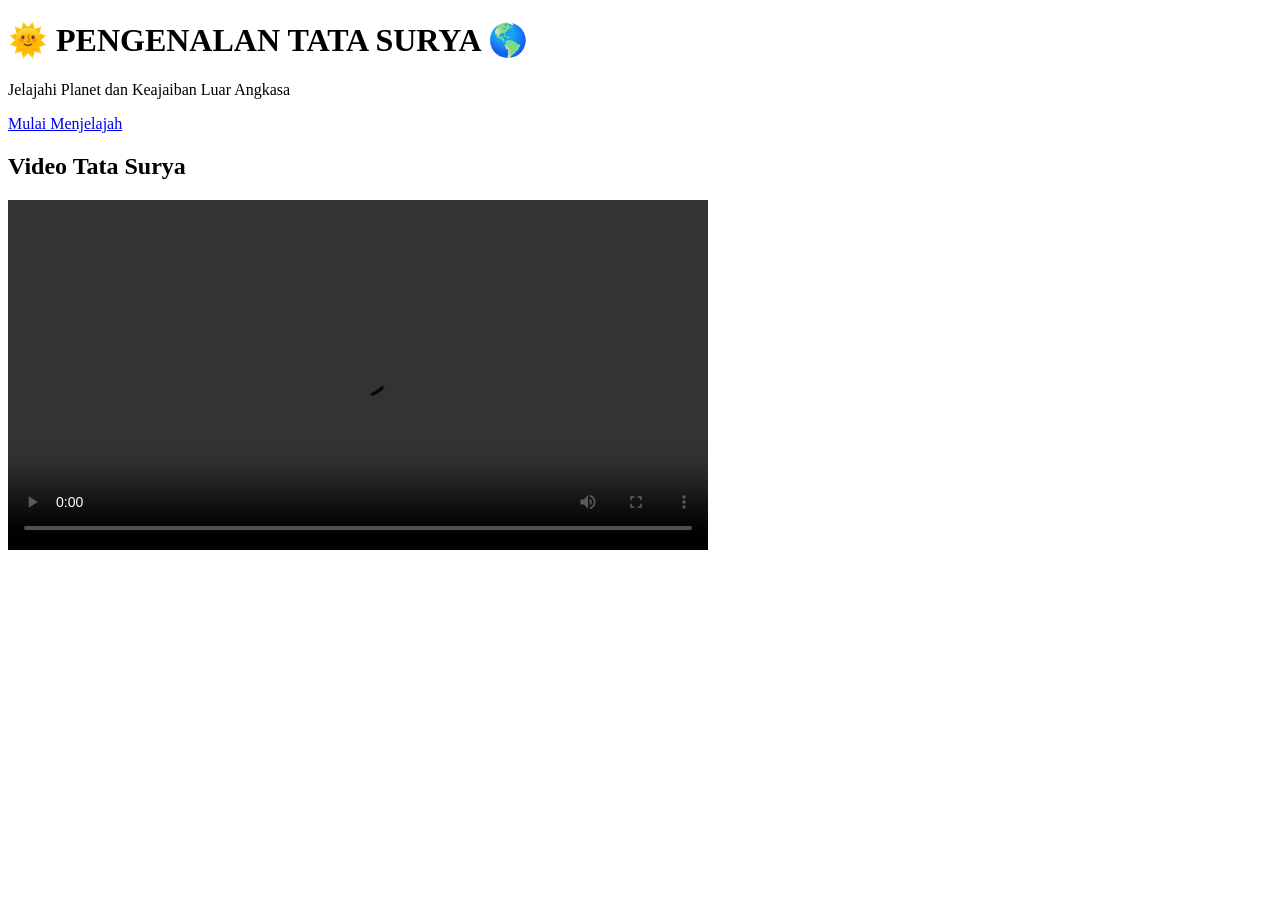
==== index.html @ 4a75e192 "Create index.html" ====
<!DOCTYPE html>
<html lang="id">
<head>
<meta charset="UTF-8">
<meta name="viewport" content="width=device-width, initial-scale=1.0">
<title>Pengenalan Tata Surya</title>

<link rel="stylesheet" href="style.css">
</head>
<body>

<audio autoplay loop>
    <source src="assets/space.mp3" type="audio/mpeg">
</audio>

<div class="stars"></div>

<header>
    <h1>🌞 PENGENALAN TATA SURYA 🌎</h1>
    <p>Jelajahi Planet dan Keajaiban Luar Angkasa</p>

    <a href="planet.html" class="btn">
        Mulai Menjelajah
    </a>
</header>

<section class="video-section">

    <h2>Video Tata Surya</h2>

    <video controls width="700">
        <source src="assets/solar.mp4" type="video/mp4">
    </video>

</section>

<script src="script.js"></script>

</body>
</html>
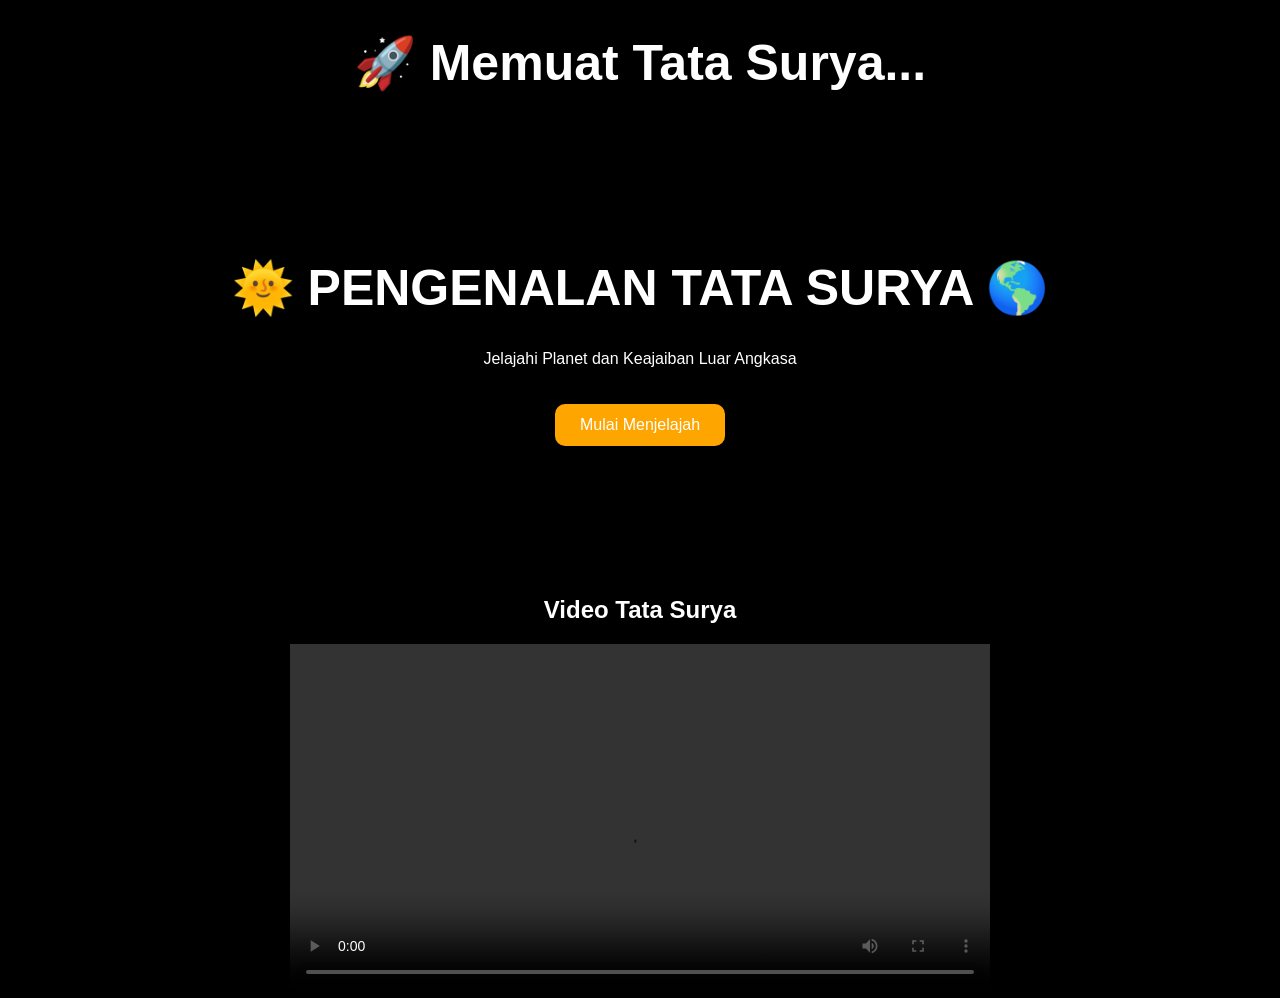
==== commit c188d9e2: "Update index.html" ====
--- a/index.html
+++ b/index.html
@@ -12,6 +12,10 @@
 <audio autoplay loop>
     <source src="assets/space.mp3" type="audio/mpeg">
 </audio>
+
+    <div id="loader">
+    <h1>🚀 Memuat Tata Surya...</h1>
+</div>
 
 <div class="stars"></div>
 
--- a/style.css
+++ b/style.css
@@ -0,0 +1,93 @@
+body{
+    margin:0;
+    color:white;
+    font-family:Arial;
+    text-align:center;
+    background:black;
+    overflow-x:hidden;
+}
+
+.stars{
+    position:fixed;
+    width:100%;
+    height:100%;
+    background:url("assets/stars.gif");
+    background-size:cover;
+    z-index:-1;
+}
+
+header{
+    padding:100px 20px;
+}
+
+h1{
+    font-size:50px;
+    animation: glow 2s infinite alternate;
+}
+
+@keyframes glow{
+    from{
+        text-shadow:0 0 10px yellow;
+    }
+    to{
+        text-shadow:0 0 40px orange;
+    }
+}
+
+.btn{
+    display:inline-block;
+    margin-top:20px;
+    padding:12px 25px;
+    background:orange;
+    color:white;
+    text-decoration:none;
+    border-radius:10px;
+}
+
+.btn:hover{
+    transform:scale(1.1);
+}
+
+.video-section{
+    margin-top:50px;
+}
+
+.planet-container{
+    display:flex;
+    justify-content:center;
+    gap:30px;
+    flex-wrap:wrap;
+    margin-top:50px;
+}
+
+.card{
+    width:220px;
+    background:rgba(255,255,255,0.08);
+    backdrop-filter:blur(10px);
+    border:1px solid rgba(255,255,255,0.2);
+    border-radius:20px;
+    padding:20px;
+    transition:0.5s;
+    cursor:pointer;
+}
+
+.card:hover{
+    transform:translateY(-15px) scale(1.05);
+    box-shadow:0 0 30px rgba(0,255,255,0.8);
+}
+
+.card img{
+    width:140px;
+    height:140px;
+    object-fit:cover;
+    animation:rotatePlanet 15s linear infinite;
+}
+
+@keyframes rotatePlanet{
+    from{
+        transform:rotate(0deg);
+    }
+    to{
+        transform:rotate(360deg);
+    }
+}
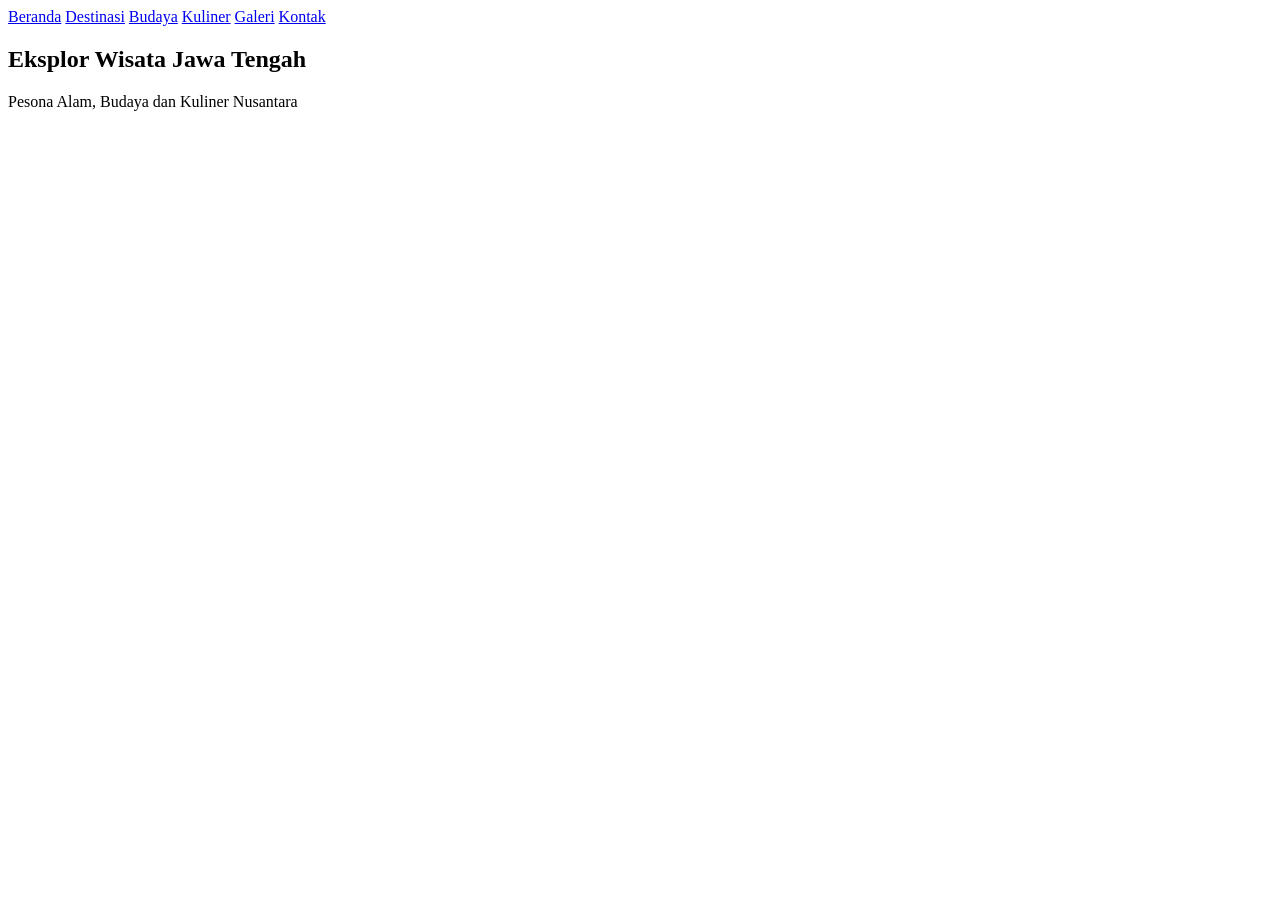
==== commit 9d3bd53a: "Create index.html" ====
--- a/index.html
+++ b/index.html
@@ -1,44 +1,54 @@
 <!DOCTYPE html>
-<html lang="id">
+<html>
 <head>
-<meta charset="UTF-8">
-<meta name="viewport" content="width=device-width, initial-scale=1.0">
-<title>Pengenalan Tata Surya</title>
+<title>Eksplor Wisata Jawa Tengah</title>
 
-<link rel="stylesheet" href="style.css">
+<link rel="stylesheet" href="css/style.css">
+
+<link href="https://unpkg.com/aos@2.3.4/dist/aos.css" rel="stylesheet">
 </head>
+
 <body>
 
 <audio autoplay loop>
-    <source src="assets/space.mp3" type="audio/mpeg">
+<source src="audio/home.mp3" type="audio/mpeg">
 </audio>
 
-    <div id="loader">
-    <h1>🚀 Memuat Tata Surya...</h1>
+<header>
+<nav>
+<a href="index.html">Beranda</a>
+<a href="destinasi.html">Destinasi</a>
+<a href="budaya.html">Budaya</a>
+<a href="kuliner.html">Kuliner</a>
+<a href="galeri.html">Galeri</a>
+<a href="kontak.html">Kontak</a>
+</nav>
+</header>
+
+<section class="hero">
+<div>
+<h1>Eksplor Wisata Jawa Tengah</h1>
+<p>Pesona Alam, Budaya dan Kuliner Nusantara</p>
+</div>
+</section>
+
+<div class="container">
+
+<div class="card" data-aos="fade-up">
+<h2>Selamat Datang</h2>
+
+<p>
+Jawa Tengah memiliki beragam destinasi wisata yang
+menawarkan keindahan alam, sejarah, budaya dan kuliner
+yang menarik untuk dijelajahi.
+</p>
+
 </div>
 
-<div class="stars"></div>
+</div>
 
-<header>
-    <h1>🌞 PENGENALAN TATA SURYA 🌎</h1>
-    <p>Jelajahi Planet dan Keajaiban Luar Angkasa</p>
-
-    <a href="planet.html" class="btn">
-        Mulai Menjelajah
-    </a>
-</header>
-
-<section class="video-section">
-
-    <h2>Video Tata Surya</h2>
-
-    <video controls width="700">
-        <source src="assets/solar.mp4" type="video/mp4">
-    </video>
-
-</section>
-
-<script src="script.js"></script>
+<script src="https://unpkg.com/aos@2.3.4/dist/aos.js"></script>
+<script src="js/script.js"></script>
 
 </body>
 </html>
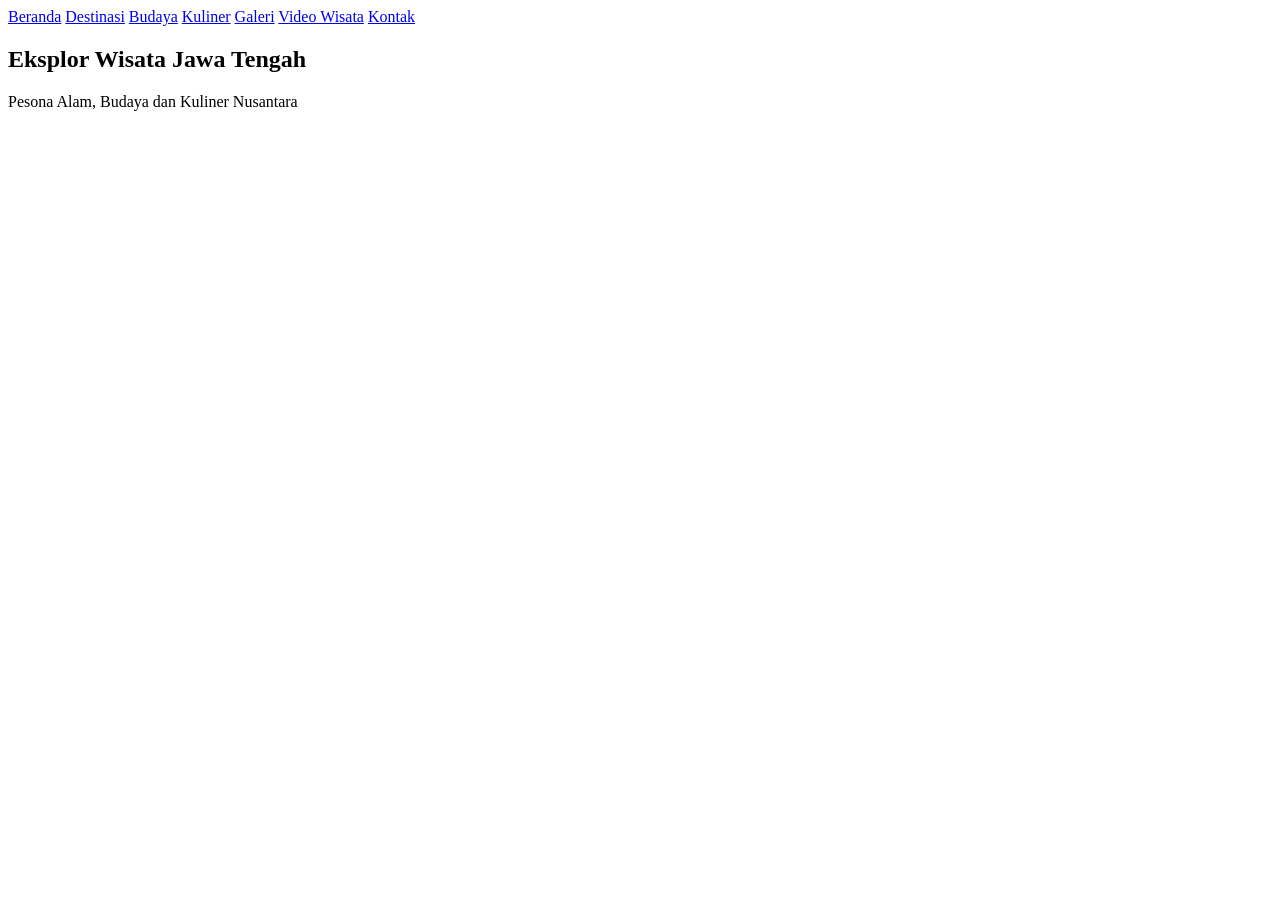
==== commit e7e8525c: "Update index.html" ====
--- a/index.html
+++ b/index.html
@@ -21,6 +21,7 @@
 <a href="budaya.html">Budaya</a>
 <a href="kuliner.html">Kuliner</a>
 <a href="galeri.html">Galeri</a>
+<a href="video.html">Video Wisata</a>
 <a href="kontak.html">Kontak</a>
 </nav>
 </header>
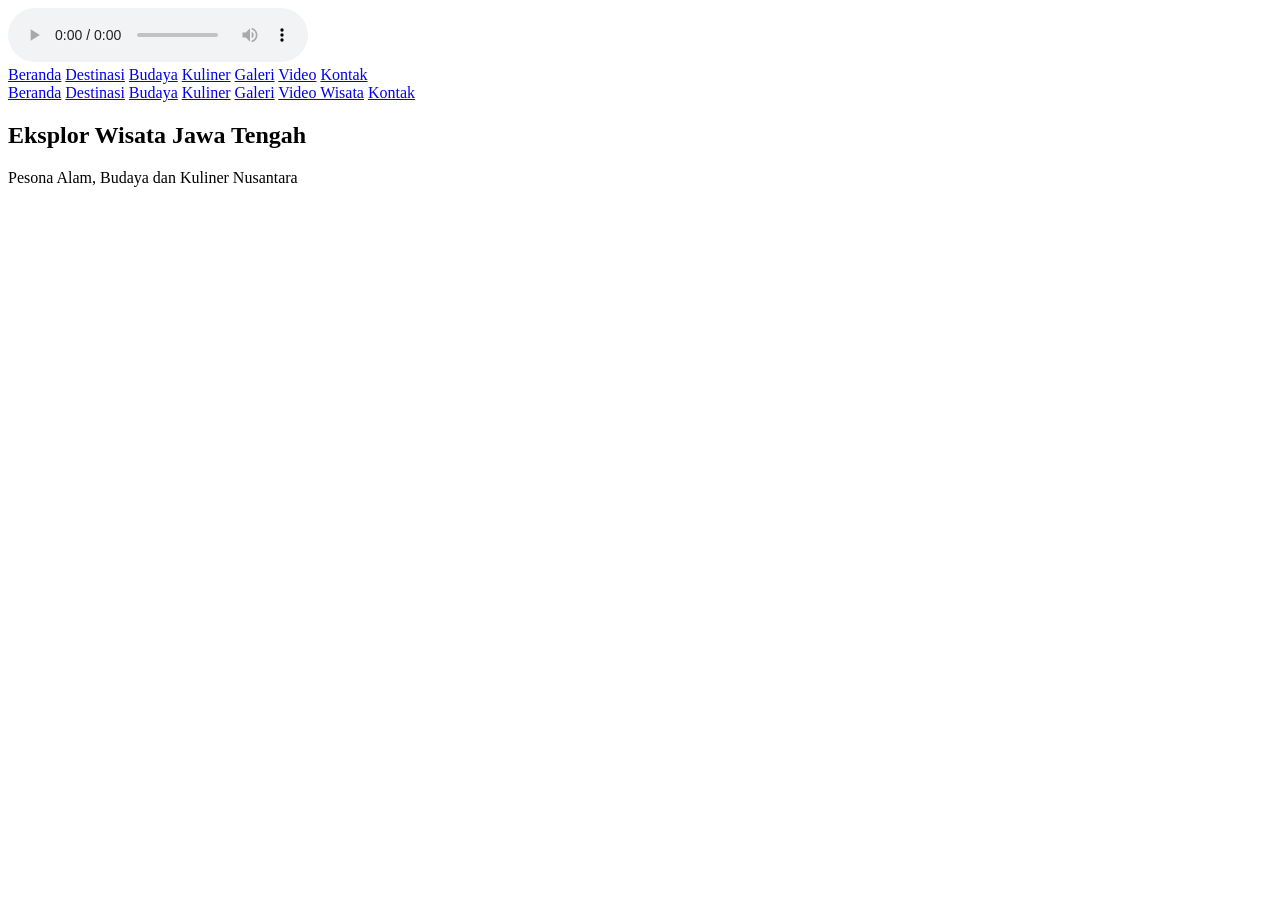
==== commit 4e79d685: "Update index.html" ====
--- a/index.html
+++ b/index.html
@@ -10,8 +10,23 @@
 
 <body>
 
+<audio id="bgMusic" autoplay loop controls>
+    <source src="audio/backsound.mp3" type="audio/mpeg">
+</audio>
+
+<header>
+    <nav>
+        <a href="#beranda">Beranda</a>
+        <a href="#destinasi">Destinasi</a>
+        <a href="#budaya">Budaya</a>
+        <a href="#kuliner">Kuliner</a>
+        <a href="#galeri">Galeri</a>
+        <a href="#video">Video</a>
+        <a href="#kontak">Kontak</a>
+    </nav>
+</header>
 <audio autoplay loop>
-<source src="audio/home.mp3" type="audio/mpeg">
+<source src="audio/backsound.mp3" type="audio/mpeg">
 </audio>
 
 <header>
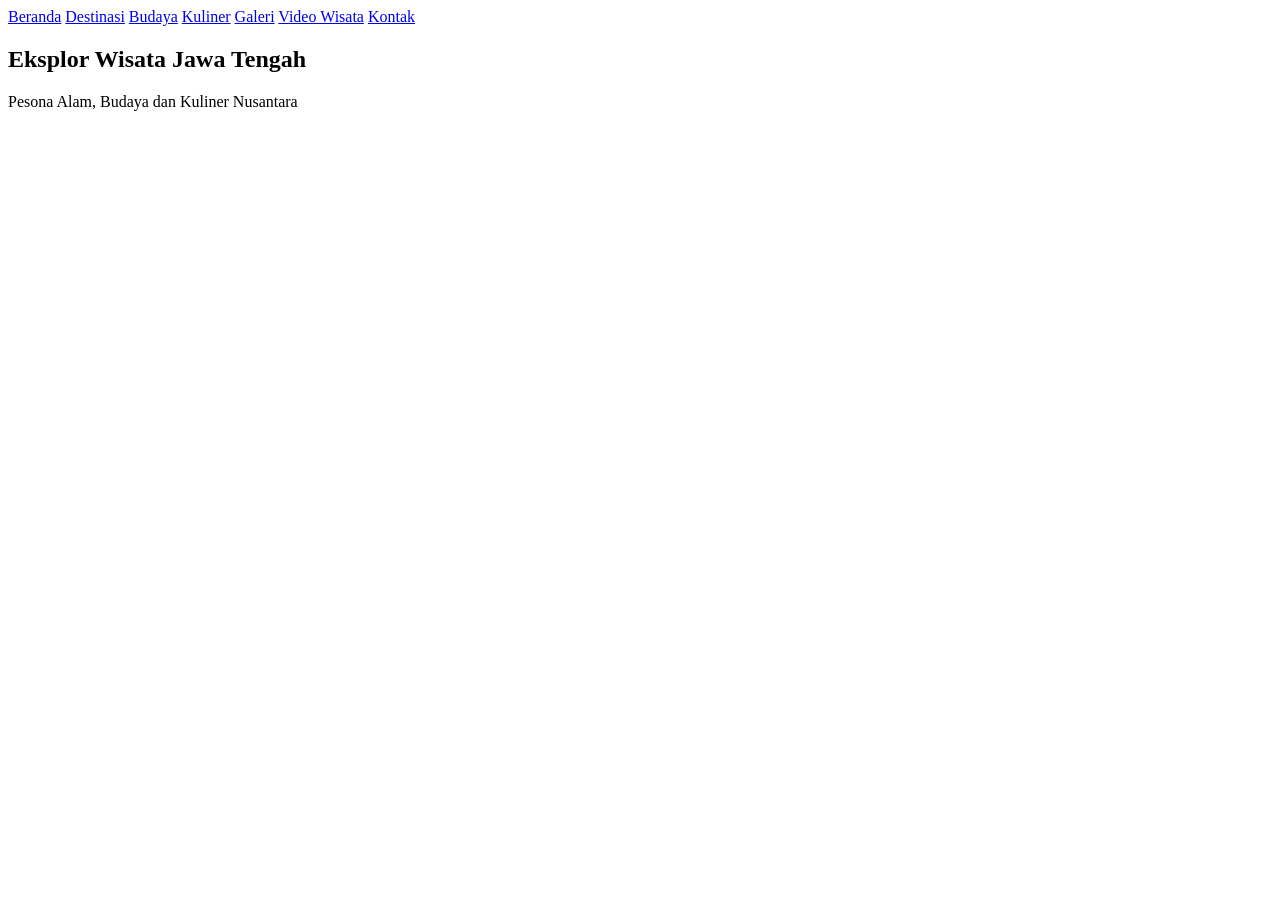
==== commit 1d4aecd5: "Update index.html" ====
--- a/index.html
+++ b/index.html
@@ -9,22 +9,7 @@
 </head>
 
 <body>
-
-<audio id="bgMusic" autoplay loop controls>
-    <source src="audio/backsound.mp3" type="audio/mpeg">
-</audio>
-
-<header>
-    <nav>
-        <a href="#beranda">Beranda</a>
-        <a href="#destinasi">Destinasi</a>
-        <a href="#budaya">Budaya</a>
-        <a href="#kuliner">Kuliner</a>
-        <a href="#galeri">Galeri</a>
-        <a href="#video">Video</a>
-        <a href="#kontak">Kontak</a>
-    </nav>
-</header>
+    
 <audio autoplay loop>
 <source src="audio/backsound.mp3" type="audio/mpeg">
 </audio>
@@ -41,7 +26,7 @@
 </nav>
 </header>
 
-<section class="hero">
+<section id="beranda" class="hero">
 <div>
 <h1>Eksplor Wisata Jawa Tengah</h1>
 <p>Pesona Alam, Budaya dan Kuliner Nusantara</p>
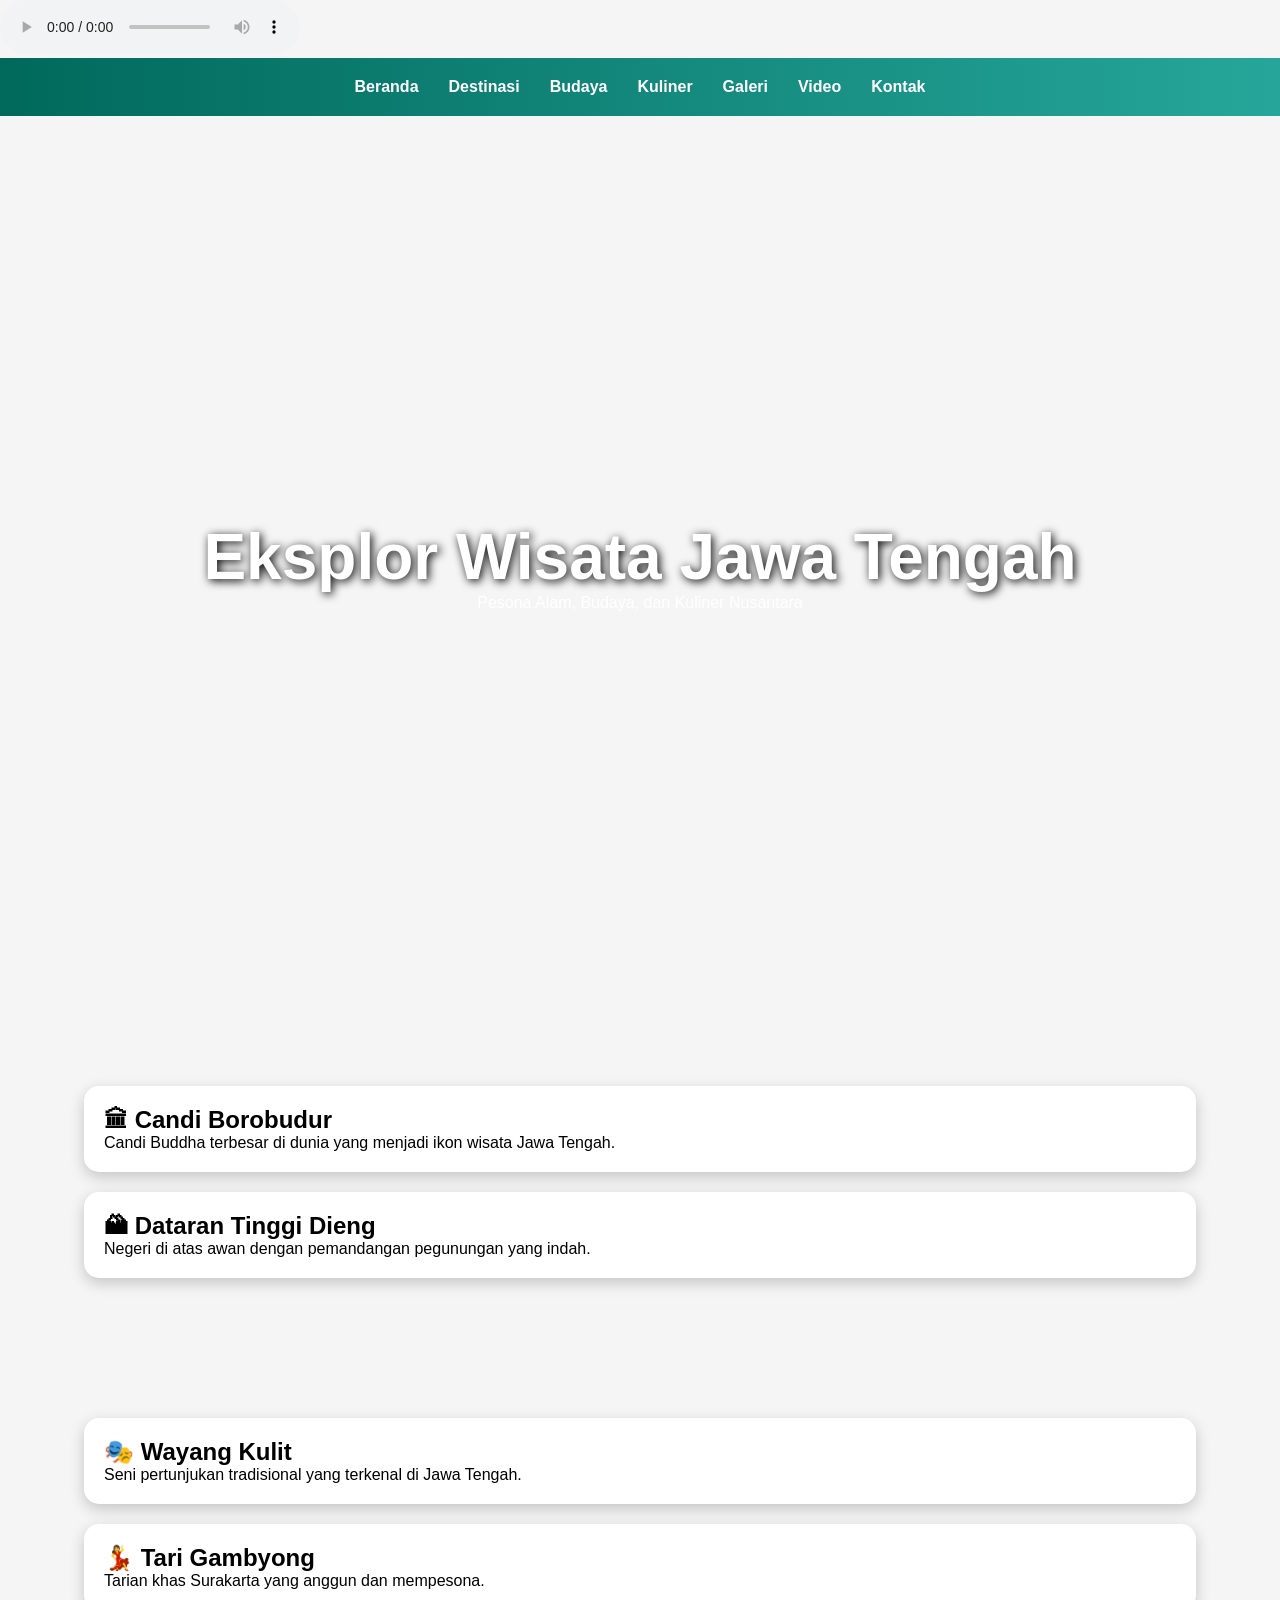
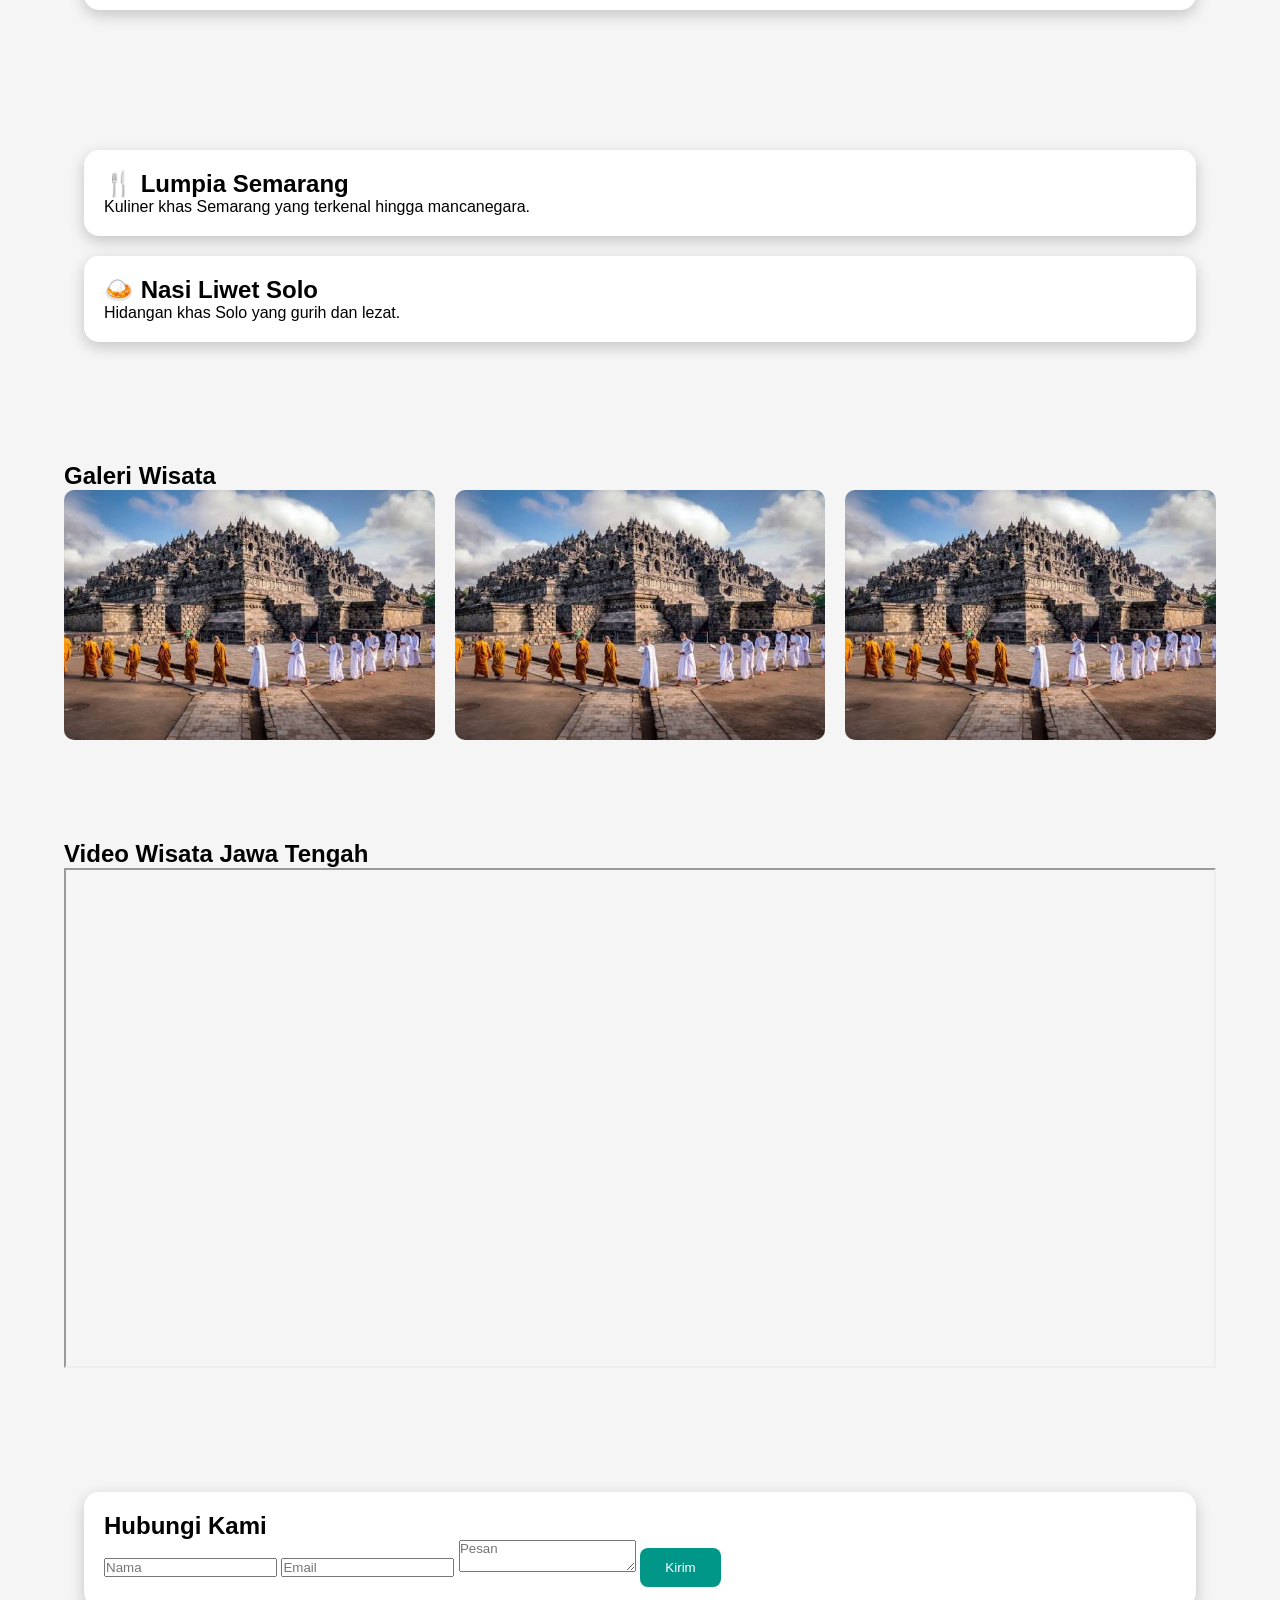
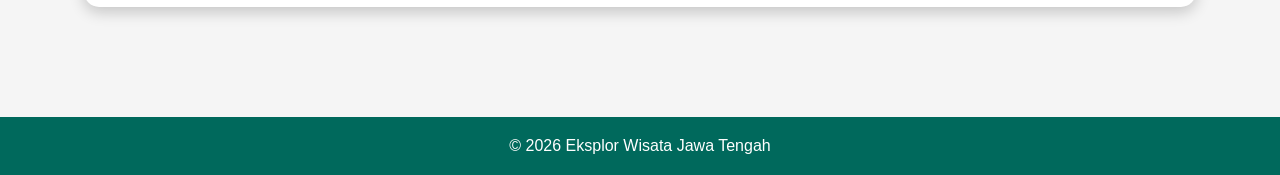
==== commit a09f8be4: "Update index.html" ====
--- a/index.html
+++ b/index.html
@@ -1,55 +1,135 @@
 <!DOCTYPE html>
-<html>
+<html lang="id">
 <head>
+<meta charset="UTF-8">
+<meta name="viewport" content="width=device-width, initial-scale=1.0">
+
 <title>Eksplor Wisata Jawa Tengah</title>
 
-<link rel="stylesheet" href="css/style.css">
+<link rel="stylesheet" href="style.css">
 
-<link href="https://unpkg.com/aos@2.3.4/dist/aos.css" rel="stylesheet">
 </head>
+<body>
 
-<body>
-    
-<audio autoplay loop>
-<source src="audio/backsound.mp3" type="audio/mpeg">
+<!-- Audio -->
+<audio controls autoplay loop>
+    <source src="backsound.mp3" type="audio/mpeg">
 </audio>
 
+<!-- Navbar -->
 <header>
-<nav>
-<a href="index.html">Beranda</a>
-<a href="destinasi.html">Destinasi</a>
-<a href="budaya.html">Budaya</a>
-<a href="kuliner.html">Kuliner</a>
-<a href="galeri.html">Galeri</a>
-<a href="video.html">Video Wisata</a>
-<a href="kontak.html">Kontak</a>
-</nav>
+    <nav>
+        <a href="#beranda">Beranda</a>
+        <a href="#destinasi">Destinasi</a>
+        <a href="#budaya">Budaya</a>
+        <a href="#kuliner">Kuliner</a>
+        <a href="#galeri">Galeri</a>
+        <a href="#video">Video</a>
+        <a href="#kontak">Kontak</a>
+    </nav>
 </header>
 
+<!-- Beranda -->
 <section id="beranda" class="hero">
-<div>
-<h1>Eksplor Wisata Jawa Tengah</h1>
-<p>Pesona Alam, Budaya dan Kuliner Nusantara</p>
-</div>
+    <div>
+        <h1>Eksplor Wisata Jawa Tengah</h1>
+        <p>Pesona Alam, Budaya, dan Kuliner Nusantara</p>
+    </div>
 </section>
 
-<div class="container">
+<!-- Destinasi -->
+<section id="destinasi" class="container">
+    <div class="card">
+        <h2>🏛 Candi Borobudur</h2>
+        <p>
+            Candi Buddha terbesar di dunia yang menjadi ikon wisata Jawa Tengah.
+        </p>
+    </div>
 
-<div class="card" data-aos="fade-up">
-<h2>Selamat Datang</h2>
+    <div class="card">
+        <h2>🏔 Dataran Tinggi Dieng</h2>
+        <p>
+            Negeri di atas awan dengan pemandangan pegunungan yang indah.
+        </p>
+    </div>
+</section>
 
-<p>
-Jawa Tengah memiliki beragam destinasi wisata yang
-menawarkan keindahan alam, sejarah, budaya dan kuliner
-yang menarik untuk dijelajahi.
-</p>
+<!-- Budaya -->
+<section id="budaya" class="container">
+    <div class="card">
+        <h2>🎭 Wayang Kulit</h2>
+        <p>
+            Seni pertunjukan tradisional yang terkenal di Jawa Tengah.
+        </p>
+    </div>
 
-</div>
+    <div class="card">
+        <h2>💃 Tari Gambyong</h2>
+        <p>
+            Tarian khas Surakarta yang anggun dan mempesona.
+        </p>
+    </div>
+</section>
 
-</div>
+<!-- Kuliner -->
+<section id="kuliner" class="container">
+    <div class="card">
+        <h2>🍴 Lumpia Semarang</h2>
+        <p>
+            Kuliner khas Semarang yang terkenal hingga mancanegara.
+        </p>
+    </div>
 
-<script src="https://unpkg.com/aos@2.3.4/dist/aos.js"></script>
-<script src="js/script.js"></script>
+    <div class="card">
+        <h2>🍛 Nasi Liwet Solo</h2>
+        <p>
+            Hidangan khas Solo yang gurih dan lezat.
+        </p>
+    </div>
+</section>
+
+<!-- Galeri -->
+<section id="galeri" class="container">
+    <h2>Galeri Wisata</h2>
+
+    <div class="gallery">
+        <img src="borobudur.jpg" alt="Borobudur">
+        <img src="borobudur.jpg" alt="Borobudur">
+        <img src="borobudur.jpg" alt="Borobudur">
+    </div>
+</section>
+
+<!-- Video -->
+<section id="video" class="container">
+    <h2>Video Wisata Jawa Tengah</h2>
+
+    <iframe
+        width="100%"
+        height="500"
+        src="https://www.youtube.com/embed/VmQ4qP3f4W8"
+        title="Video Wisata"
+        allowfullscreen>
+    </iframe>
+</section>
+
+<!-- Kontak -->
+<section id="kontak" class="container">
+    <div class="card">
+        <h2>Hubungi Kami</h2>
+
+        <form>
+            <input type="text" placeholder="Nama">
+            <input type="email" placeholder="Email">
+            <textarea placeholder="Pesan"></textarea>
+
+            <button>Kirim</button>
+        </form>
+    </div>
+</section>
+
+<footer>
+    <p>© 2026 Eksplor Wisata Jawa Tengah</p>
+</footer>
 
 </body>
 </html>
--- a/style.css
+++ b/style.css
@@ -0,0 +1,131 @@
+*{
+margin:0;
+padding:0;
+box-sizing:border-box;
+font-family:'Poppins',sans-serif;
+}
+
+body{
+background:#f5f5f5;
+overflow-x:hidden;
+}
+
+header{
+background:linear-gradient(90deg,#00695c,#26a69a);
+padding:20px;
+position:sticky;
+top:0;
+z-index:100;
+}
+
+nav{
+display:flex;
+justify-content:center;
+gap:30px;
+}
+
+nav a{
+color:white;
+text-decoration:none;
+font-weight:bold;
+transition:.3s;
+}
+
+nav a:hover{
+color:yellow;
+transform:scale(1.1);
+}
+
+.hero{
+height:100vh;
+background:url('../img/borobudur.jpg') center/cover;
+display:flex;
+justify-content:center;
+align-items:center;
+color:white;
+text-align:center;
+}
+
+.hero h1{
+font-size:4rem;
+animation:fadeIn 2s;
+text-shadow:2px 2px 10px black;
+}
+
+.container{
+width:90%;
+margin:auto;
+padding:50px 0;
+}
+
+.card{
+background:white;
+padding:20px;
+margin:20px;
+border-radius:15px;
+box-shadow:0 5px 15px rgba(0,0,0,.2);
+transition:.4s;
+}
+
+.card:hover{
+transform:translateY(-10px);
+}
+
+.card img{
+width:100%;
+border-radius:10px;
+}
+
+.gallery{
+display:grid;
+grid-template-columns:repeat(auto-fit,minmax(300px,1fr));
+gap:20px;
+}
+
+.gallery img{
+width:100%;
+height:250px;
+object-fit:cover;
+border-radius:10px;
+transition:.5s;
+}
+
+.gallery img:hover{
+transform:scale(1.08);
+}
+
+footer{
+background:#00695c;
+color:white;
+text-align:center;
+padding:20px;
+margin-top:40px;
+}
+
+@keyframes fadeIn{
+from{
+opacity:0;
+transform:translateY(50px);
+}
+to{
+opacity:1;
+transform:translateY(0);
+}
+}
+
+.fade{
+animation:fadeIn 1.5s;
+}
+
+button{
+padding:12px 25px;
+background:#009688;
+color:white;
+border:none;
+border-radius:8px;
+cursor:pointer;
+}
+
+button:hover{
+background:#00695c;
+}
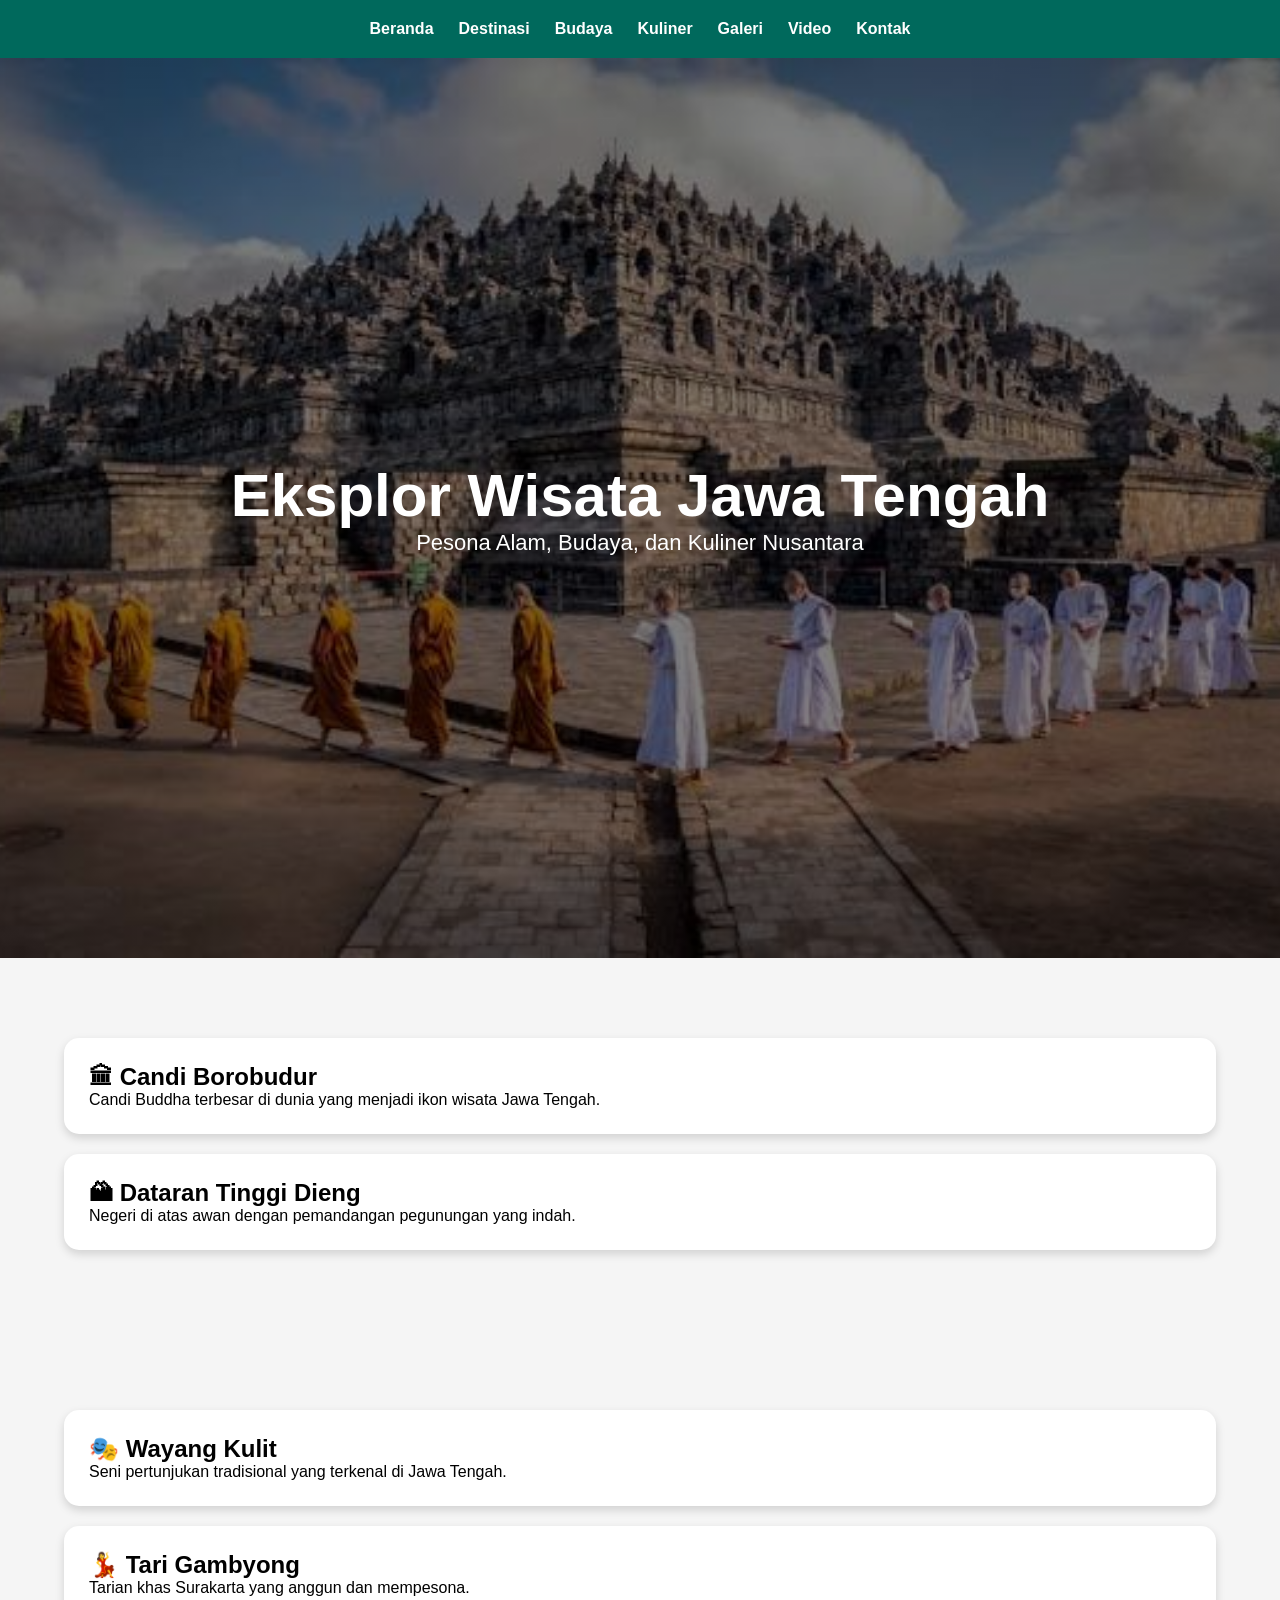
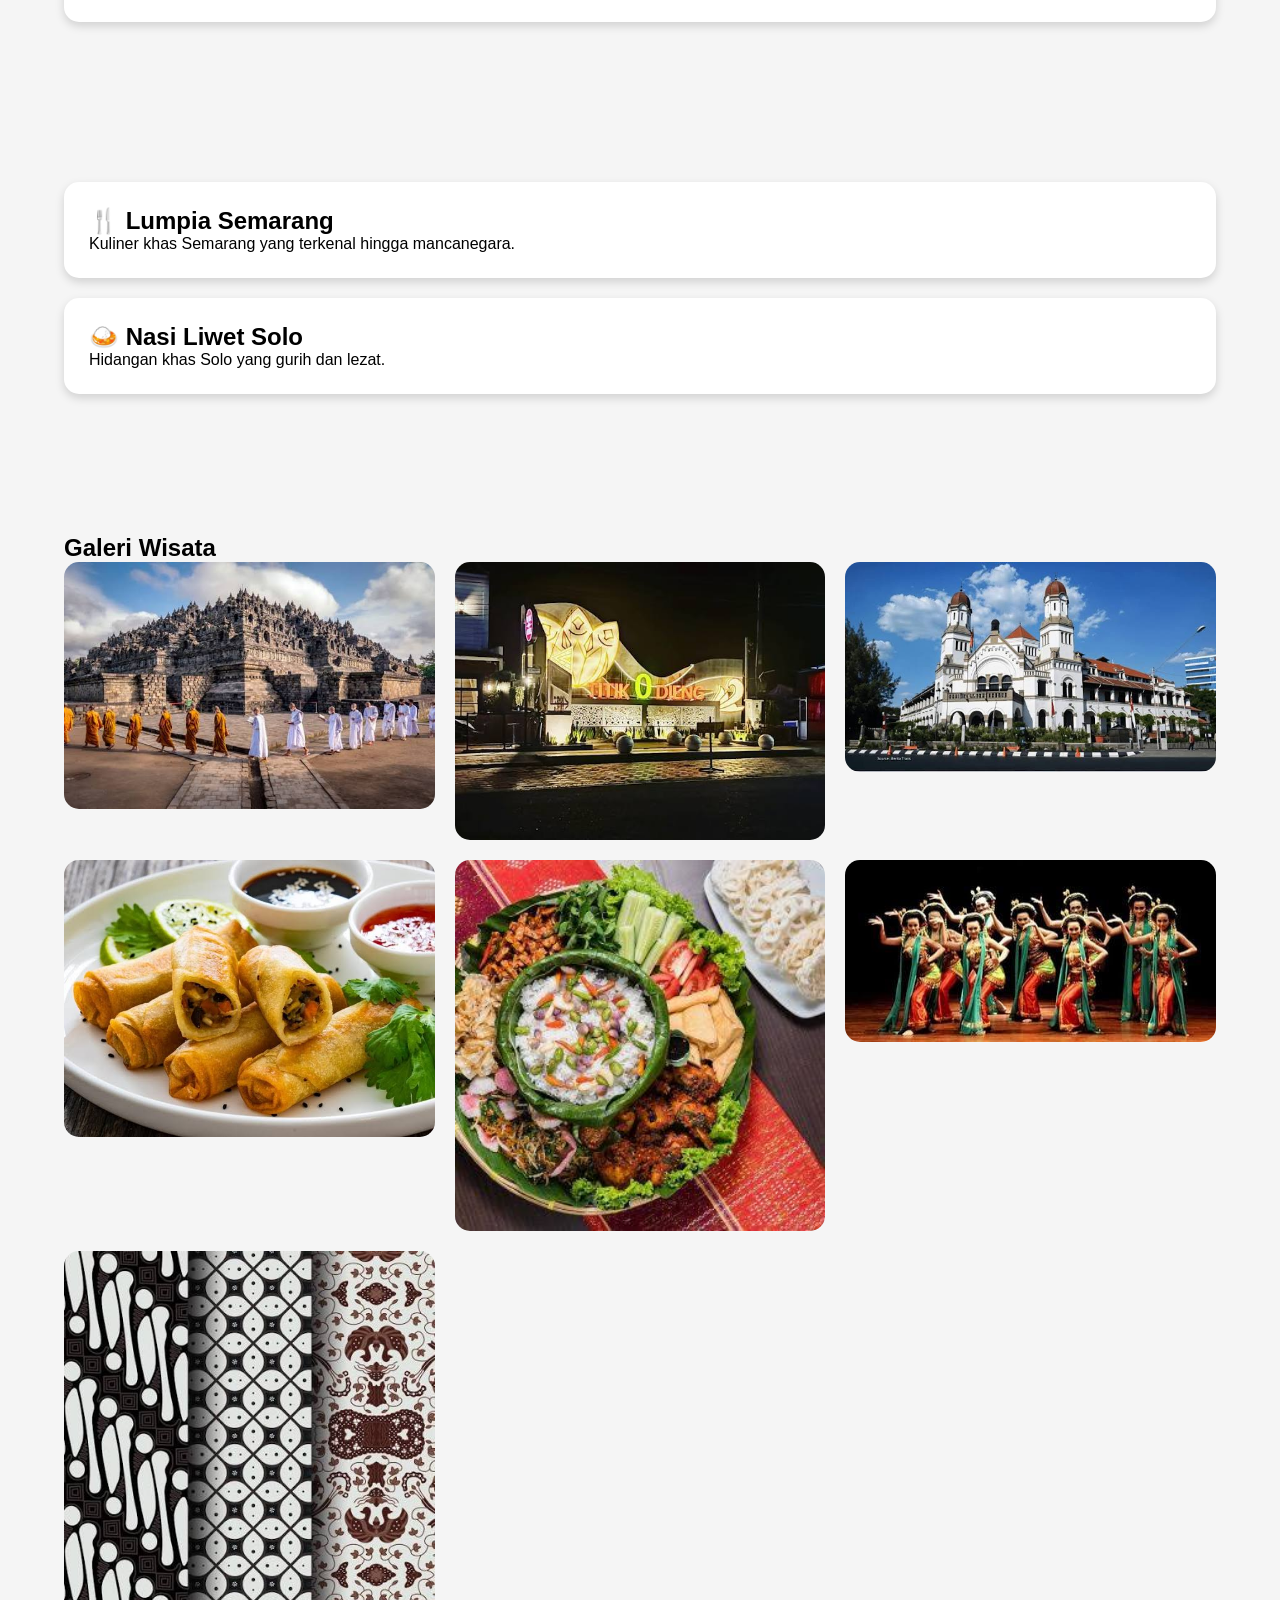
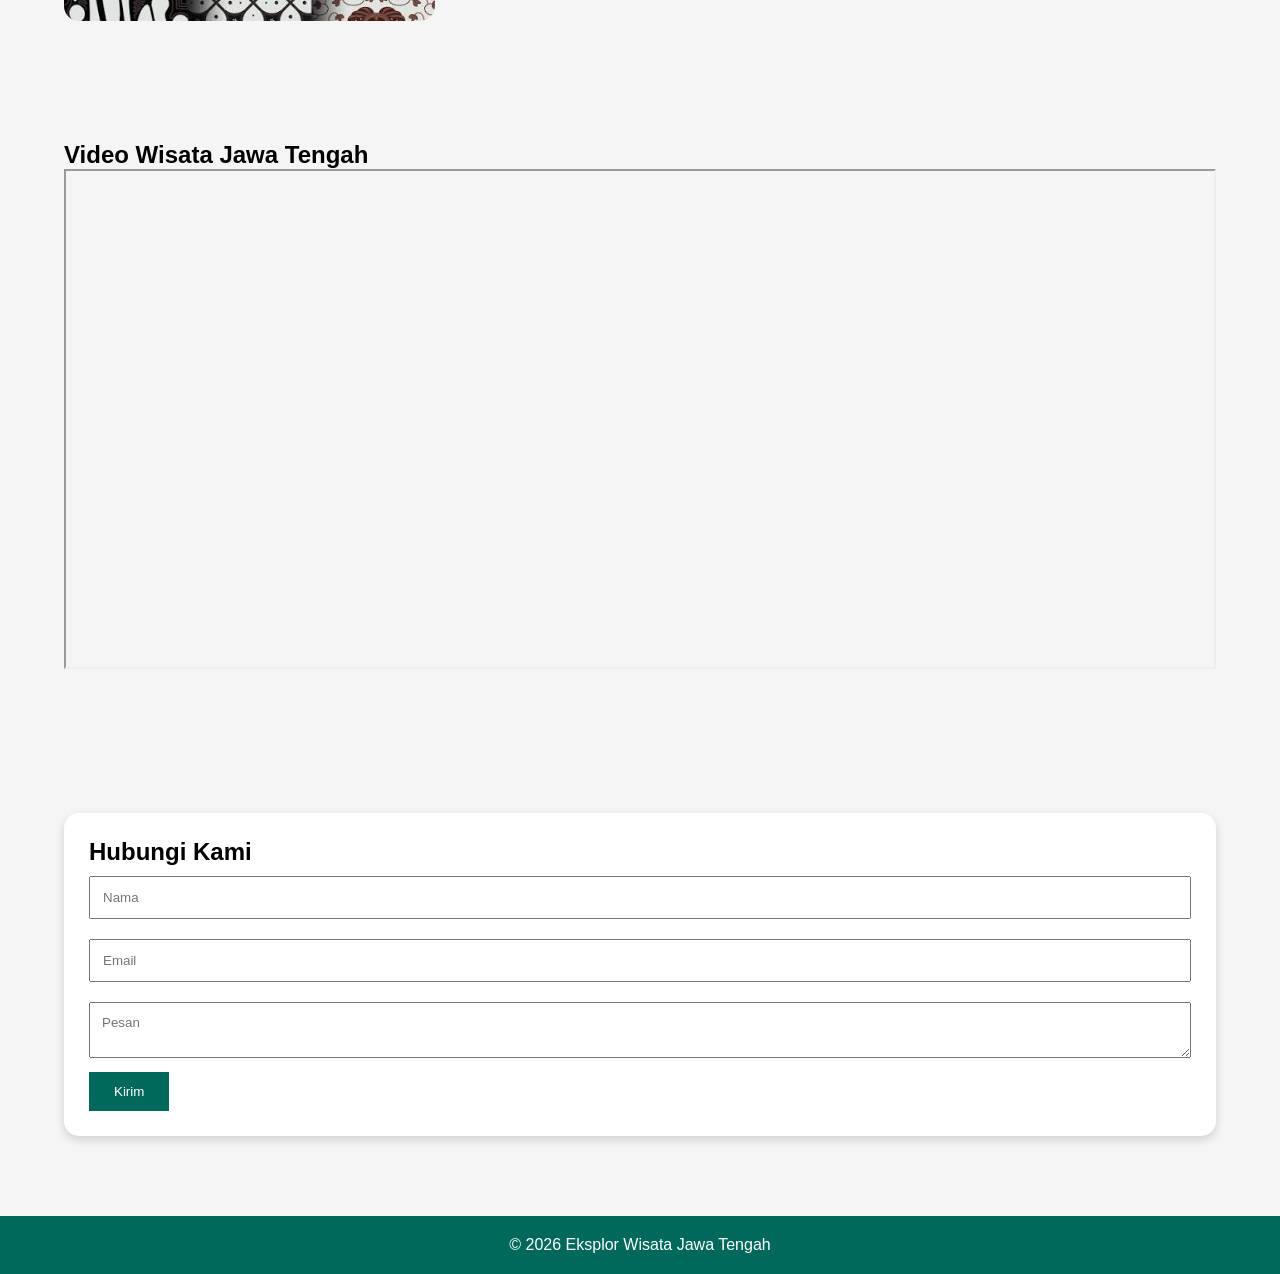
==== commit 6d062114: "Update index.html" ====
--- a/index.html
+++ b/index.html
@@ -7,12 +7,22 @@
 <title>Eksplor Wisata Jawa Tengah</title>
 
 <link rel="stylesheet" href="style.css">
+<script>
+window.addEventListener("load", () => {
+    const music = document.getElementById("bgMusic");
 
+    music.play().catch(() => {
+        document.addEventListener("click", () => {
+            music.play();
+        }, { once:true });
+    });
+});
+</script>
 </head>
 <body>
 
 <!-- Audio -->
-<audio controls autoplay loop>
+<audio id="bgMusic" autoplay loop>
     <source src="backsound.mp3" type="audio/mpeg">
 </audio>
 
@@ -94,8 +104,12 @@
 
     <div class="gallery">
         <img src="borobudur.jpg" alt="Borobudur">
-        <img src="borobudur.jpg" alt="Borobudur">
-        <img src="borobudur.jpg" alt="Borobudur">
+        <img src="dieng.jpg" alt="Dieng">
+        <img src="lawangsewu.jpg" alt="LawangSewu">
+        <img src="lumpia.jpg" alt="Lumpia">
+        <img src="nasiliwet.jpg" alt="NasiLiwet">
+        <img src="gambyong.jpg" alt="Gambyong">
+        <img src="batik.jpg" alt="Batik">
     </div>
 </section>
 
--- a/style.css
+++ b/style.css
@@ -1,131 +1,125 @@
 *{
-margin:0;
-padding:0;
-box-sizing:border-box;
-font-family:'Poppins',sans-serif;
+    margin:0;
+    padding:0;
+    box-sizing:border-box;
+    font-family:Arial,sans-serif;
+}
+
+html{
+    scroll-behavior:smooth;
 }
 
 body{
-background:#f5f5f5;
-overflow-x:hidden;
+    background:#f5f5f5;
 }
 
 header{
-background:linear-gradient(90deg,#00695c,#26a69a);
-padding:20px;
-position:sticky;
-top:0;
-z-index:100;
+    background:#00695c;
+    padding:20px;
+    position:sticky;
+    top:0;
+    z-index:1000;
 }
 
 nav{
-display:flex;
-justify-content:center;
-gap:30px;
+    display:flex;
+    justify-content:center;
+    gap:25px;
+    flex-wrap:wrap;
 }
 
 nav a{
-color:white;
-text-decoration:none;
-font-weight:bold;
-transition:.3s;
+    color:white;
+    text-decoration:none;
+    font-weight:bold;
 }
 
 nav a:hover{
-color:yellow;
-transform:scale(1.1);
+    color:yellow;
 }
 
 .hero{
-height:100vh;
-background:url('../img/borobudur.jpg') center/cover;
-display:flex;
-justify-content:center;
-align-items:center;
-color:white;
-text-align:center;
+    height:100vh;
+    background:
+    linear-gradient(rgba(0,0,0,.5),rgba(0,0,0,.5)),
+    url("borobudur.jpg");
+
+    background-size:cover;
+    background-position:center;
+
+    display:flex;
+    justify-content:center;
+    align-items:center;
+
+    text-align:center;
+    color:white;
 }
 
 .hero h1{
-font-size:4rem;
-animation:fadeIn 2s;
-text-shadow:2px 2px 10px black;
+    font-size:60px;
+}
+
+.hero p{
+    font-size:22px;
 }
 
 .container{
-width:90%;
-margin:auto;
-padding:50px 0;
+    width:90%;
+    margin:auto;
+    padding:60px 0;
 }
 
 .card{
-background:white;
-padding:20px;
-margin:20px;
-border-radius:15px;
-box-shadow:0 5px 15px rgba(0,0,0,.2);
-transition:.4s;
+    background:white;
+    padding:25px;
+    margin:20px 0;
+    border-radius:15px;
+    box-shadow:0 4px 10px rgba(0,0,0,.15);
 }
 
 .card:hover{
-transform:translateY(-10px);
-}
-
-.card img{
-width:100%;
-border-radius:10px;
+    transform:translateY(-5px);
+    transition:.3s;
 }
 
 .gallery{
-display:grid;
-grid-template-columns:repeat(auto-fit,minmax(300px,1fr));
-gap:20px;
+    display:grid;
+    grid-template-columns:repeat(auto-fit,minmax(300px,1fr));
+    gap:20px;
 }
 
 .gallery img{
-width:100%;
-height:250px;
-object-fit:cover;
-border-radius:10px;
-transition:.5s;
+    width:100%;
+    border-radius:15px;
 }
 
-.gallery img:hover{
-transform:scale(1.08);
+audio{
+    position:fixed;
+    bottom:20px;
+    right:20px;
+    z-index:9999;
+}
+
+input,
+textarea{
+    width:100%;
+    padding:12px;
+    margin:10px 0;
+}
+
+button{
+    padding:12px 25px;
+    background:#00695c;
+    color:white;
+    border:none;
+    cursor:pointer;
 }
 
 footer{
-background:#00695c;
-color:white;
-text-align:center;
-padding:20px;
-margin-top:40px;
+    background:#00695c;
+    color:white;
+    text-align:center;
+    padding:20px;
 }
-
-@keyframes fadeIn{
-from{
-opacity:0;
-transform:translateY(50px);
-}
-to{
-opacity:1;
-transform:translateY(0);
-}
-}
-
-.fade{
-animation:fadeIn 1.5s;
-}
-
-button{
-padding:12px 25px;
-background:#009688;
-color:white;
-border:none;
-border-radius:8px;
-cursor:pointer;
-}
-
-button:hover{
 background:#00695c;
 }
